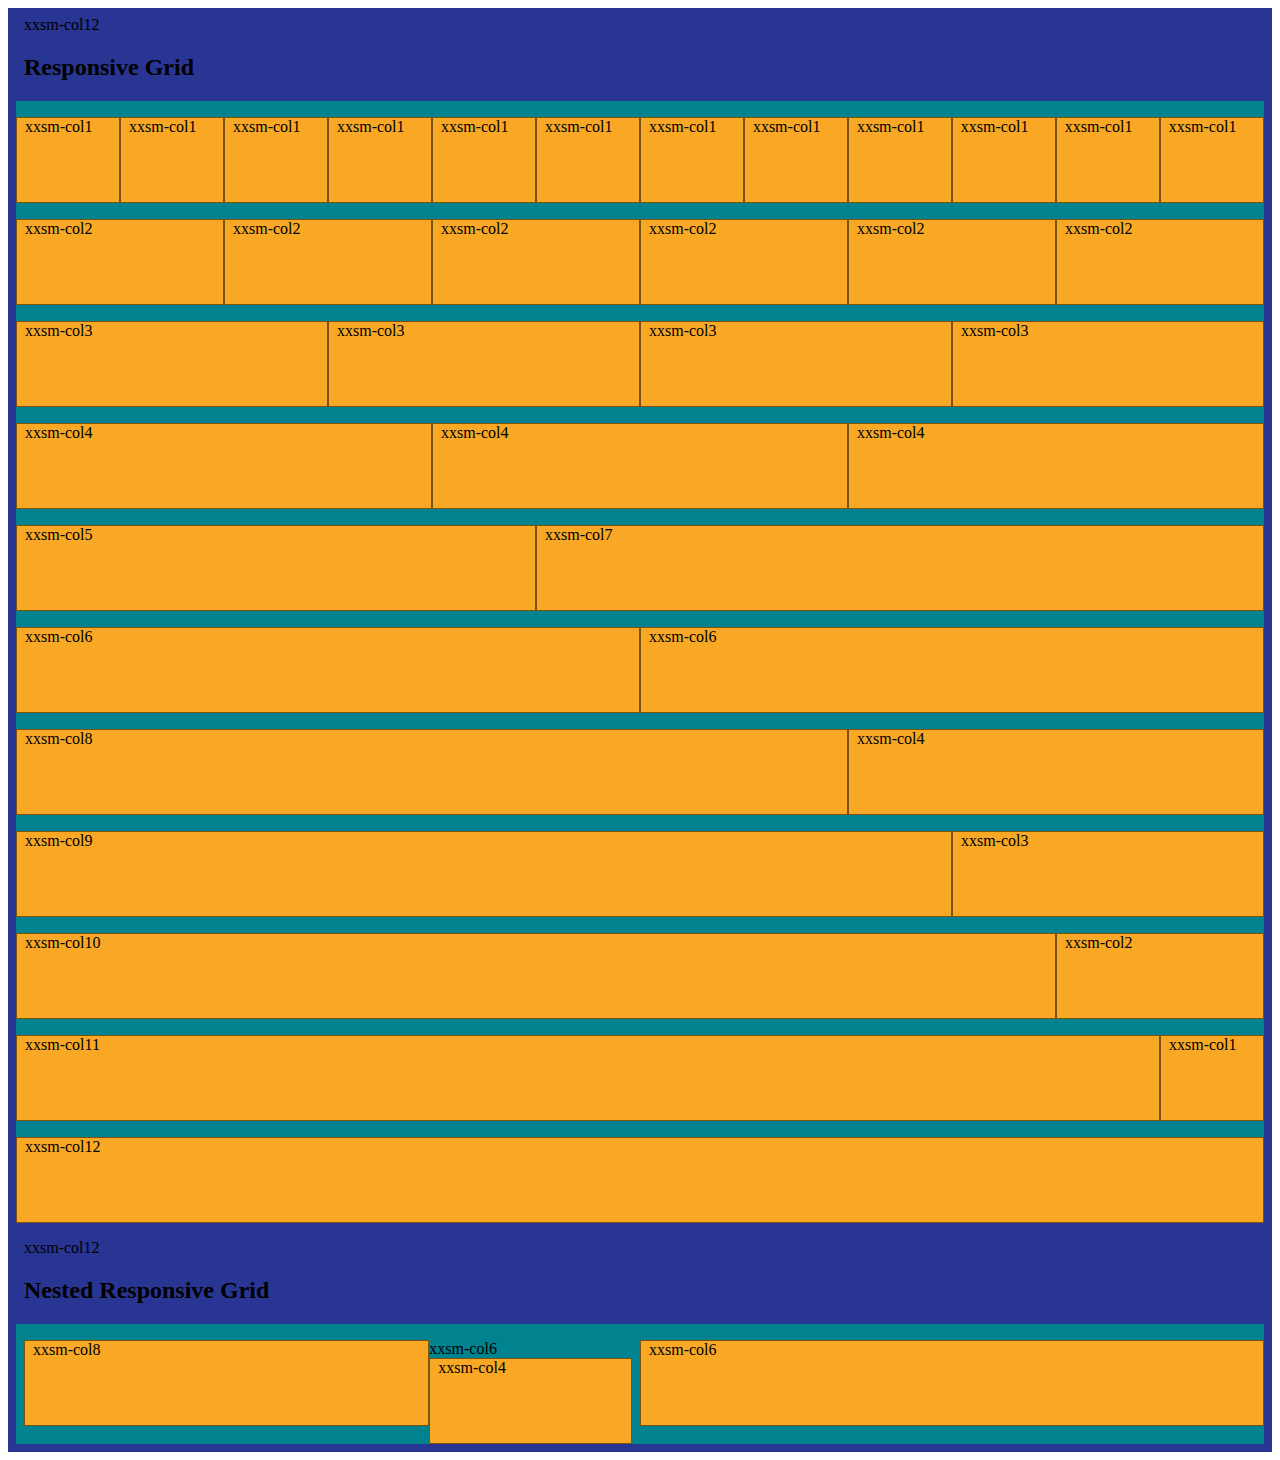
==== index.html @ 8de93b9c "Update" ====
<!DOCTYPE html>
<html>
    <head>
        <link rel="stylesheet" href="css/assemblyline.springflow.css">
    </head>
    <body>
        <div class="sf-grid__container sf-grid__container--dev">
            <div class="sf-grid__row">
                <div class="sf-grid__column-xxsm-12">
                    <h2>Responsive Grid</h2>
                </div>
            </div>
            <div class="sf-grid__row sf-grid__row--dev">
                <div class="sf-grid__column-xxsm-1 sf-grid__column--dev"></div>
                <div class="sf-grid__column-xxsm-1 sf-grid__column--dev"></div>
                <div class="sf-grid__column-xxsm-1 sf-grid__column--dev"></div>
                <div class="sf-grid__column-xxsm-1 sf-grid__column--dev"></div>
                <div class="sf-grid__column-xxsm-1 sf-grid__column--dev"></div>
                <div class="sf-grid__column-xxsm-1 sf-grid__column--dev"></div>
                <div class="sf-grid__column-xxsm-1 sf-grid__column--dev"></div>
                <div class="sf-grid__column-xxsm-1 sf-grid__column--dev"></div>
                <div class="sf-grid__column-xxsm-1 sf-grid__column--dev"></div>
                <div class="sf-grid__column-xxsm-1 sf-grid__column--dev"></div>
                <div class="sf-grid__column-xxsm-1 sf-grid__column--dev"></div>
                <div class="sf-grid__column-xxsm-1 sf-grid__column--dev"></div>
            </div>
            <div class="sf-grid__row sf-grid__row--dev">
                <div class="sf-grid__column-xxsm-2 sf-grid__column--dev"></div>
                <div class="sf-grid__column-xxsm-2 sf-grid__column--dev"></div>
                <div class="sf-grid__column-xxsm-2 sf-grid__column--dev"></div>
                <div class="sf-grid__column-xxsm-2 sf-grid__column--dev"></div>
                <div class="sf-grid__column-xxsm-2 sf-grid__column--dev"></div>
                <div class="sf-grid__column-xxsm-2 sf-grid__column--dev"></div>
            </div>
            <div class="sf-grid__row sf-grid__row--dev">
                <div class="sf-grid__column-xxsm-3 sf-grid__column--dev"></div>
                <div class="sf-grid__column-xxsm-3 sf-grid__column--dev"></div>
                <div class="sf-grid__column-xxsm-3 sf-grid__column--dev"></div>
                <div class="sf-grid__column-xxsm-3 sf-grid__column--dev"></div>
            </div>
            <div class="sf-grid__row sf-grid__row--dev">
                <div class="sf-grid__column-xxsm-4 sf-grid__column--dev"></div>
                <div class="sf-grid__column-xxsm-4 sf-grid__column--dev"></div>
                <div class="sf-grid__column-xxsm-4 sf-grid__column--dev"></div>
            </div>
            <div class="sf-grid__row sf-grid__row--dev">
                <div class="sf-grid__column-xxsm-5 sf-grid__column--dev"></div>
                <div class="sf-grid__column-xxsm-7 sf-grid__column--dev"></div>
            </div>
            <div class="sf-grid__row sf-grid__row--dev">
                <div class="sf-grid__column-xxsm-6 sf-grid__column--dev"></div>
                <div class="sf-grid__column-xxsm-6 sf-grid__column--dev"></div>
            </div>
            <div class="sf-grid__row sf-grid__row--dev">
                <div class="sf-grid__column-xxsm-8 sf-grid__column--dev"></div>
                <div class="sf-grid__column-xxsm-4 sf-grid__column--dev"></div>
            </div>
            <div class="sf-grid__row sf-grid__row--dev">
                <div class="sf-grid__column-xxsm-9 sf-grid__column--dev"></div>
                <div class="sf-grid__column-xxsm-3 sf-grid__column--dev"></div>
            </div>
            <div class="sf-grid__row sf-grid__row--dev">
                <div class="sf-grid__column-xxsm-10 sf-grid__column--dev"></div>
                <div class="sf-grid__column-xxsm-2 sf-grid__column--dev"></div>
            </div>
            <div class="sf-grid__row sf-grid__row--dev">
                <div class="sf-grid__column-xxsm-11 sf-grid__column--dev"></div>
                <div class="sf-grid__column-xxsm-1 sf-grid__column--dev"></div>
            </div>
            <div class="sf-grid__row sf-grid__row--dev">
                <div class="sf-grid__column-xxsm-12 sf-grid__column--dev"></div>
            </div>
        </div>
        <div class="sf-grid__container sf-grid__container--dev">
            <div class="sf-grid__row">
                <div class="sf-grid__column-xxsm-12">
                    <h2>Nested Responsive Grid</h2>
                </div>
            </div>
            <div class="sf-grid__row sf-grid__row--dev">
                <div class="sf-grid__column-xxsm-6">
                    <div class="sf-grid__column-xxsm-8 sf-grid__column--dev"></div>
                    <div class="sf-grid__column-xxsm-4 sf-grid__column--dev"></div>
                </div>
                <div class="sf-grid__column-xxsm-6 sf-grid__column--dev"></div>
            </div>
        </div>
    </body>
</html>
---- css/assemblyline.springflow.css ----
/**
 * Clear inner floats
 */
.asm-clearfix {
  zoom: 1; }
  .asm-clearfix:before, .asm-clearfix:after {
    content: "\0020";
    display: block;
    height: 0;
    overflow: hidden; }
  .asm-clearfix:after {
    clear: both; }

/**
 * Hide text while making it readable for screen readers
 * 1. Needed in WebKit-based browsers because of an implementation bug;
 *    See: https://code.google.com/p/chromium/issues/detail?id=457146
 */
.asm-hide-text {
  overflow: hidden;
  padding: 0;
  /* 1 */
  text-indent: 101%;
  white-space: nowrap; }

/**
 * Hide element while making it readable for screen readers
 * Shamelessly borrowed from HTML5Boilerplate:
 * https://github.com/h5bp/html5-boilerplate/blob/master/src/css/main.css#L119-L133
 */
.asm-visually-hidden {
  border: 0;
  clip: rect(0 0 0 0);
  height: 1px;
  margin: -1px;
  overflow: hidden;
  padding: 0;
  position: absolute;
  width: 1px; }

/**
 * Set up a decent box model on the root element
 */
html {
  box-sizing: border-box; }

/**
 * Make all elements from the DOM inherit from the parent box-sizing
 * Since `*` has a specificity of 0, it does not override the `html` value
 * making all elements inheriting from the root box-sizing value
 * See: https://css-tricks.com/inheriting-box-sizing-probably-slightly-better-best-practice/
 */
*, *::before, *::after {
  box-sizing: inherit; }

/**
 * Basic styles for links
 */
/*a {
  color: $brand-color;
  text-decoration: none;

  @include on-event {
    color: $text-color;
    text-decoration: underline;
  }
}
*/
.sf-grid__container {
  max-width: 90rem;
  margin: 0 auto;
  padding-left: 1rem;
  padding-right: 1rem;
  zoom: 1; }
  .sf-grid__container:before, .sf-grid__container:after {
    content: "\0020";
    display: block;
    height: 0;
    overflow: hidden; }
  .sf-grid__container:after {
    clear: both; }
  .sf-grid__container--dev {
    padding-top: 0.5rem;
    padding-bottom: 0.5rem;
    background: #283593; }

.sf-grid__row {
  margin-left: -0.5rem;
  margin-right: -0.5rem;
  zoom: 1; }
  .sf-grid__row:before, .sf-grid__row:after {
    content: "\0020";
    display: block;
    height: 0;
    overflow: hidden; }
  .sf-grid__row:after {
    clear: both; }
  .sf-grid__row--dev {
    padding-top: 1rem;
    background: #00838f; }
  .sf-grid__row .sf-grid__row--dev {
    padding-top: 0; }

.sf-grid__column--dev {
  background: #f9a825;
  height: 86px;
  border: 1px solid rgba(0, 0, 0, 0.5); }
  .sf-grid__column--dev .sf-grid__column--dev {
    background: #f9a825;
    height: 66px; }

.sf-grid__column-1, .sf-grid__column-2, .sf-grid__column-3, .sf-grid__column-4, .sf-grid__column-5, .sf-grid__column-6, .sf-grid__column-7, .sf-grid__column-8, .sf-grid__column-9, .sf-grid__column-10, .sf-grid__column-11, .sf-grid__column-12, .sf-grid__column-xxsm-1, .sf-grid__column-xxsm-2, .sf-grid__column-xxsm-3, .sf-grid__column-xxsm-4, .sf-grid__column-xxsm-5, .sf-grid__column-xxsm-6, .sf-grid__column-xxsm-7, .sf-grid__column-xxsm-8, .sf-grid__column-xxsm-9, .sf-grid__column-xxsm-10, .sf-grid__column-xxsm-11, .sf-grid__column-xxsm-12, .sf-grid__column-xsm-1, .sf-grid__column-xsm-2, .sf-grid__column-xsm-3, .sf-grid__column-xsm-4, .sf-grid__column-xsm-5, .sf-grid__column-xsm-6, .sf-grid__column-xsm-7, .sf-grid__column-xsm-8, .sf-grid__column-xsm-9, .sf-grid__column-xsm-10, .sf-grid__column-xsm-11, .sf-grid__column-xsm-12, .sf-grid__column-sm-1, .sf-grid__column-sm-2, .sf-grid__column-sm-3, .sf-grid__column-sm-4, .sf-grid__column-sm-5, .sf-grid__column-sm-6, .sf-grid__column-sm-7, .sf-grid__column-sm-8, .sf-grid__column-sm-9, .sf-grid__column-sm-10, .sf-grid__column-sm-11, .sf-grid__column-sm-12, .sf-grid__column-md-1, .sf-grid__column-md-2, .sf-grid__column-md-3, .sf-grid__column-md-4, .sf-grid__column-md-5, .sf-grid__column-md-6, .sf-grid__column-md-7, .sf-grid__column-md-8, .sf-grid__column-md-9, .sf-grid__column-md-10, .sf-grid__column-md-11, .sf-grid__column-md-12, .sf-grid__column-lg-1, .sf-grid__column-lg-2, .sf-grid__column-lg-3, .sf-grid__column-lg-4, .sf-grid__column-lg-5, .sf-grid__column-lg-6, .sf-grid__column-lg-7, .sf-grid__column-lg-8, .sf-grid__column-lg-9, .sf-grid__column-lg-10, .sf-grid__column-lg-11, .sf-grid__column-lg-12, .sf-grid__column-xlg-1, .sf-grid__column-xlg-2, .sf-grid__column-xlg-3, .sf-grid__column-xlg-4, .sf-grid__column-xlg-5, .sf-grid__column-xlg-6, .sf-grid__column-xlg-7, .sf-grid__column-xlg-8, .sf-grid__column-xlg-9, .sf-grid__column-xlg-10, .sf-grid__column-xlg-11, .sf-grid__column-xlg-12, .sf-grid__column-xxlg-1, .sf-grid__column-xxlg-2, .sf-grid__column-xxlg-3, .sf-grid__column-xxlg-4, .sf-grid__column-xxlg-5, .sf-grid__column-xxlg-6, .sf-grid__column-xxlg-7, .sf-grid__column-xxlg-8, .sf-grid__column-xxlg-9, .sf-grid__column-xxlg-10, .sf-grid__column-xxlg-11, .sf-grid__column-xxlg-12 {
  position: relative;
  float: left;
  padding-left: 0.5rem;
  padding-right: 0.5rem;
  width: 100%;
  min-height: 1px;
  overflow: hidden; }

.sf-grid__column-1 {
  width: 8.33333%; }
  .sf-grid__column-1:before {
    content: "0-col1" !important; }

.sf-grid__column-2 {
  width: 16.66667%; }
  .sf-grid__column-2:before {
    content: "0-col2" !important; }

.sf-grid__column-3 {
  width: 25%; }
  .sf-grid__column-3:before {
    content: "0-col3" !important; }

.sf-grid__column-4 {
  width: 33.33333%; }
  .sf-grid__column-4:before {
    content: "0-col4" !important; }

.sf-grid__column-5 {
  width: 41.66667%; }
  .sf-grid__column-5:before {
    content: "0-col5" !important; }

.sf-grid__column-6 {
  width: 50%; }
  .sf-grid__column-6:before {
    content: "0-col6" !important; }

.sf-grid__column-7 {
  width: 58.33333%; }
  .sf-grid__column-7:before {
    content: "0-col7" !important; }

.sf-grid__column-8 {
  width: 66.66667%; }
  .sf-grid__column-8:before {
    content: "0-col8" !important; }

.sf-grid__column-9 {
  width: 75%; }
  .sf-grid__column-9:before {
    content: "0-col9" !important; }

.sf-grid__column-10 {
  width: 83.33333%; }
  .sf-grid__column-10:before {
    content: "0-col10" !important; }

.sf-grid__column-11 {
  width: 91.66667%; }
  .sf-grid__column-11:before {
    content: "0-col11" !important; }

.sf-grid__column-12 {
  width: 100%; }
  .sf-grid__column-12:before {
    content: "0-col12" !important; }

.sf-grid__offset-1 {
  margin-left: 8.33333%; }

.sf-grid__offset-2 {
  margin-left: 16.66667%; }

.sf-grid__offset-3 {
  margin-left: 25%; }

.sf-grid__offset-4 {
  margin-left: 33.33333%; }

.sf-grid__offset-5 {
  margin-left: 41.66667%; }

.sf-grid__offset-6 {
  margin-left: 50%; }

.sf-grid__offset-7 {
  margin-left: 58.33333%; }

.sf-grid__offset-8 {
  margin-left: 66.66667%; }

.sf-grid__offset-9 {
  margin-left: 75%; }

.sf-grid__offset-10 {
  margin-left: 83.33333%; }

.sf-grid__offset-11 {
  margin-left: 91.66667%; }

.sf-grid__push-1 {
  left: 8.33333%; }

.sf-grid__push-2 {
  left: 16.66667%; }

.sf-grid__push-3 {
  left: 25%; }

.sf-grid__push-4 {
  left: 33.33333%; }

.sf-grid__push-5 {
  left: 41.66667%; }

.sf-grid__push-6 {
  left: 50%; }

.sf-grid__push-7 {
  left: 58.33333%; }

.sf-grid__push-8 {
  left: 66.66667%; }

.sf-grid__push-9 {
  left: 75%; }

.sf-grid__push-10 {
  left: 83.33333%; }

.sf-grid__push-11 {
  left: 91.66667%; }

.sf-grid__pull-1 {
  right: 8.33333%; }

.sf-grid__pull-2 {
  right: 16.66667%; }

.sf-grid__pull-3 {
  right: 25%; }

.sf-grid__pull-4 {
  right: 33.33333%; }

.sf-grid__pull-5 {
  right: 41.66667%; }

.sf-grid__pull-6 {
  right: 50%; }

.sf-grid__pull-7 {
  right: 58.33333%; }

.sf-grid__pull-8 {
  right: 66.66667%; }

.sf-grid__pull-9 {
  right: 75%; }

.sf-grid__pull-10 {
  right: 83.33333%; }

.sf-grid__pull-11 {
  right: 91.66667%; }

.sf-grid__hidden {
  display: none; }

.sf-grid__visible {
  display: block; }

@media (min-width: 0) {
  .sf-grid__column-xxsm-1 {
    width: 8.33333%; }
    .sf-grid__column-xxsm-1:before {
      content: "xxsm-col1" !important; }

  .sf-grid__column-xxsm-2 {
    width: 16.66667%; }
    .sf-grid__column-xxsm-2:before {
      content: "xxsm-col2" !important; }

  .sf-grid__column-xxsm-3 {
    width: 25%; }
    .sf-grid__column-xxsm-3:before {
      content: "xxsm-col3" !important; }

  .sf-grid__column-xxsm-4 {
    width: 33.33333%; }
    .sf-grid__column-xxsm-4:before {
      content: "xxsm-col4" !important; }

  .sf-grid__column-xxsm-5 {
    width: 41.66667%; }
    .sf-grid__column-xxsm-5:before {
      content: "xxsm-col5" !important; }

  .sf-grid__column-xxsm-6 {
    width: 50%; }
    .sf-grid__column-xxsm-6:before {
      content: "xxsm-col6" !important; }

  .sf-grid__column-xxsm-7 {
    width: 58.33333%; }
    .sf-grid__column-xxsm-7:before {
      content: "xxsm-col7" !important; }

  .sf-grid__column-xxsm-8 {
    width: 66.66667%; }
    .sf-grid__column-xxsm-8:before {
      content: "xxsm-col8" !important; }

  .sf-grid__column-xxsm-9 {
    width: 75%; }
    .sf-grid__column-xxsm-9:before {
      content: "xxsm-col9" !important; }

  .sf-grid__column-xxsm-10 {
    width: 83.33333%; }
    .sf-grid__column-xxsm-10:before {
      content: "xxsm-col10" !important; }

  .sf-grid__column-xxsm-11 {
    width: 91.66667%; }
    .sf-grid__column-xxsm-11:before {
      content: "xxsm-col11" !important; }

  .sf-grid__column-xxsm-12 {
    width: 100%; }
    .sf-grid__column-xxsm-12:before {
      content: "xxsm-col12" !important; }

  .sf-grid__offset-xxsm-1 {
    margin-left: 8.33333%; }

  .sf-grid__offset-xxsm-2 {
    margin-left: 16.66667%; }

  .sf-grid__offset-xxsm-3 {
    margin-left: 25%; }

  .sf-grid__offset-xxsm-4 {
    margin-left: 33.33333%; }

  .sf-grid__offset-xxsm-5 {
    margin-left: 41.66667%; }

  .sf-grid__offset-xxsm-6 {
    margin-left: 50%; }

  .sf-grid__offset-xxsm-7 {
    margin-left: 58.33333%; }

  .sf-grid__offset-xxsm-8 {
    margin-left: 66.66667%; }

  .sf-grid__offset-xxsm-9 {
    margin-left: 75%; }

  .sf-grid__offset-xxsm-10 {
    margin-left: 83.33333%; }

  .sf-grid__offset-xxsm-11 {
    margin-left: 91.66667%; }

  .sf-grid__push-xxsm-1 {
    left: 8.33333%; }

  .sf-grid__push-xxsm-2 {
    left: 16.66667%; }

  .sf-grid__push-xxsm-3 {
    left: 25%; }

  .sf-grid__push-xxsm-4 {
    left: 33.33333%; }

  .sf-grid__push-xxsm-5 {
    left: 41.66667%; }

  .sf-grid__push-xxsm-6 {
    left: 50%; }

  .sf-grid__push-xxsm-7 {
    left: 58.33333%; }

  .sf-grid__push-xxsm-8 {
    left: 66.66667%; }

  .sf-grid__push-xxsm-9 {
    left: 75%; }

  .sf-grid__push-xxsm-10 {
    left: 83.33333%; }

  .sf-grid__push-xxsm-11 {
    left: 91.66667%; }

  .sf-grid__pull-xxsm-1 {
    right: 8.33333%; }

  .sf-grid__pull-xxsm-2 {
    right: 16.66667%; }

  .sf-grid__pull-xxsm-3 {
    right: 25%; }

  .sf-grid__pull-xxsm-4 {
    right: 33.33333%; }

  .sf-grid__pull-xxsm-5 {
    right: 41.66667%; }

  .sf-grid__pull-xxsm-6 {
    right: 50%; }

  .sf-grid__pull-xxsm-7 {
    right: 58.33333%; }

  .sf-grid__pull-xxsm-8 {
    right: 66.66667%; }

  .sf-grid__pull-xxsm-9 {
    right: 75%; }

  .sf-grid__pull-xxsm-10 {
    right: 83.33333%; }

  .sf-grid__pull-xxsm-11 {
    right: 91.66667%; }

  .sf-grid__hidden-xxsm {
    display: none; }

  .sf-grid__visible-xxsm {
    display: block; } }
@media (min-width: 20rem) {
  .sf-grid__column-xsm-1 {
    width: 8.33333%; }
    .sf-grid__column-xsm-1:before {
      content: "xsm-col1" !important; }

  .sf-grid__column-xsm-2 {
    width: 16.66667%; }
    .sf-grid__column-xsm-2:before {
      content: "xsm-col2" !important; }

  .sf-grid__column-xsm-3 {
    width: 25%; }
    .sf-grid__column-xsm-3:before {
      content: "xsm-col3" !important; }

  .sf-grid__column-xsm-4 {
    width: 33.33333%; }
    .sf-grid__column-xsm-4:before {
      content: "xsm-col4" !important; }

  .sf-grid__column-xsm-5 {
    width: 41.66667%; }
    .sf-grid__column-xsm-5:before {
      content: "xsm-col5" !important; }

  .sf-grid__column-xsm-6 {
    width: 50%; }
    .sf-grid__column-xsm-6:before {
      content: "xsm-col6" !important; }

  .sf-grid__column-xsm-7 {
    width: 58.33333%; }
    .sf-grid__column-xsm-7:before {
      content: "xsm-col7" !important; }

  .sf-grid__column-xsm-8 {
    width: 66.66667%; }
    .sf-grid__column-xsm-8:before {
      content: "xsm-col8" !important; }

  .sf-grid__column-xsm-9 {
    width: 75%; }
    .sf-grid__column-xsm-9:before {
      content: "xsm-col9" !important; }

  .sf-grid__column-xsm-10 {
    width: 83.33333%; }
    .sf-grid__column-xsm-10:before {
      content: "xsm-col10" !important; }

  .sf-grid__column-xsm-11 {
    width: 91.66667%; }
    .sf-grid__column-xsm-11:before {
      content: "xsm-col11" !important; }

  .sf-grid__column-xsm-12 {
    width: 100%; }
    .sf-grid__column-xsm-12:before {
      content: "xsm-col12" !important; }

  .sf-grid__offset-xsm-1 {
    margin-left: 8.33333%; }

  .sf-grid__offset-xsm-2 {
    margin-left: 16.66667%; }

  .sf-grid__offset-xsm-3 {
    margin-left: 25%; }

  .sf-grid__offset-xsm-4 {
    margin-left: 33.33333%; }

  .sf-grid__offset-xsm-5 {
    margin-left: 41.66667%; }

  .sf-grid__offset-xsm-6 {
    margin-left: 50%; }

  .sf-grid__offset-xsm-7 {
    margin-left: 58.33333%; }

  .sf-grid__offset-xsm-8 {
    margin-left: 66.66667%; }

  .sf-grid__offset-xsm-9 {
    margin-left: 75%; }

  .sf-grid__offset-xsm-10 {
    margin-left: 83.33333%; }

  .sf-grid__offset-xsm-11 {
    margin-left: 91.66667%; }

  .sf-grid__push-xsm-1 {
    left: 8.33333%; }

  .sf-grid__push-xsm-2 {
    left: 16.66667%; }

  .sf-grid__push-xsm-3 {
    left: 25%; }

  .sf-grid__push-xsm-4 {
    left: 33.33333%; }

  .sf-grid__push-xsm-5 {
    left: 41.66667%; }

  .sf-grid__push-xsm-6 {
    left: 50%; }

  .sf-grid__push-xsm-7 {
    left: 58.33333%; }

  .sf-grid__push-xsm-8 {
    left: 66.66667%; }

  .sf-grid__push-xsm-9 {
    left: 75%; }

  .sf-grid__push-xsm-10 {
    left: 83.33333%; }

  .sf-grid__push-xsm-11 {
    left: 91.66667%; }

  .sf-grid__pull-xsm-1 {
    right: 8.33333%; }

  .sf-grid__pull-xsm-2 {
    right: 16.66667%; }

  .sf-grid__pull-xsm-3 {
    right: 25%; }

  .sf-grid__pull-xsm-4 {
    right: 33.33333%; }

  .sf-grid__pull-xsm-5 {
    right: 41.66667%; }

  .sf-grid__pull-xsm-6 {
    right: 50%; }

  .sf-grid__pull-xsm-7 {
    right: 58.33333%; }

  .sf-grid__pull-xsm-8 {
    right: 66.66667%; }

  .sf-grid__pull-xsm-9 {
    right: 75%; }

  .sf-grid__pull-xsm-10 {
    right: 83.33333%; }

  .sf-grid__pull-xsm-11 {
    right: 91.66667%; }

  .sf-grid__hidden-xsm {
    display: none; }

  .sf-grid__visible-xsm {
    display: block; } }
@media (min-width: 30rem) {
  .sf-grid__column-sm-1 {
    width: 8.33333%; }
    .sf-grid__column-sm-1:before {
      content: "sm-col1" !important; }

  .sf-grid__column-sm-2 {
    width: 16.66667%; }
    .sf-grid__column-sm-2:before {
      content: "sm-col2" !important; }

  .sf-grid__column-sm-3 {
    width: 25%; }
    .sf-grid__column-sm-3:before {
      content: "sm-col3" !important; }

  .sf-grid__column-sm-4 {
    width: 33.33333%; }
    .sf-grid__column-sm-4:before {
      content: "sm-col4" !important; }

  .sf-grid__column-sm-5 {
    width: 41.66667%; }
    .sf-grid__column-sm-5:before {
      content: "sm-col5" !important; }

  .sf-grid__column-sm-6 {
    width: 50%; }
    .sf-grid__column-sm-6:before {
      content: "sm-col6" !important; }

  .sf-grid__column-sm-7 {
    width: 58.33333%; }
    .sf-grid__column-sm-7:before {
      content: "sm-col7" !important; }

  .sf-grid__column-sm-8 {
    width: 66.66667%; }
    .sf-grid__column-sm-8:before {
      content: "sm-col8" !important; }

  .sf-grid__column-sm-9 {
    width: 75%; }
    .sf-grid__column-sm-9:before {
      content: "sm-col9" !important; }

  .sf-grid__column-sm-10 {
    width: 83.33333%; }
    .sf-grid__column-sm-10:before {
      content: "sm-col10" !important; }

  .sf-grid__column-sm-11 {
    width: 91.66667%; }
    .sf-grid__column-sm-11:before {
      content: "sm-col11" !important; }

  .sf-grid__column-sm-12 {
    width: 100%; }
    .sf-grid__column-sm-12:before {
      content: "sm-col12" !important; }

  .sf-grid__offset-sm-1 {
    margin-left: 8.33333%; }

  .sf-grid__offset-sm-2 {
    margin-left: 16.66667%; }

  .sf-grid__offset-sm-3 {
    margin-left: 25%; }

  .sf-grid__offset-sm-4 {
    margin-left: 33.33333%; }

  .sf-grid__offset-sm-5 {
    margin-left: 41.66667%; }

  .sf-grid__offset-sm-6 {
    margin-left: 50%; }

  .sf-grid__offset-sm-7 {
    margin-left: 58.33333%; }

  .sf-grid__offset-sm-8 {
    margin-left: 66.66667%; }

  .sf-grid__offset-sm-9 {
    margin-left: 75%; }

  .sf-grid__offset-sm-10 {
    margin-left: 83.33333%; }

  .sf-grid__offset-sm-11 {
    margin-left: 91.66667%; }

  .sf-grid__push-sm-1 {
    left: 8.33333%; }

  .sf-grid__push-sm-2 {
    left: 16.66667%; }

  .sf-grid__push-sm-3 {
    left: 25%; }

  .sf-grid__push-sm-4 {
    left: 33.33333%; }

  .sf-grid__push-sm-5 {
    left: 41.66667%; }

  .sf-grid__push-sm-6 {
    left: 50%; }

  .sf-grid__push-sm-7 {
    left: 58.33333%; }

  .sf-grid__push-sm-8 {
    left: 66.66667%; }

  .sf-grid__push-sm-9 {
    left: 75%; }

  .sf-grid__push-sm-10 {
    left: 83.33333%; }

  .sf-grid__push-sm-11 {
    left: 91.66667%; }

  .sf-grid__pull-sm-1 {
    right: 8.33333%; }

  .sf-grid__pull-sm-2 {
    right: 16.66667%; }

  .sf-grid__pull-sm-3 {
    right: 25%; }

  .sf-grid__pull-sm-4 {
    right: 33.33333%; }

  .sf-grid__pull-sm-5 {
    right: 41.66667%; }

  .sf-grid__pull-sm-6 {
    right: 50%; }

  .sf-grid__pull-sm-7 {
    right: 58.33333%; }

  .sf-grid__pull-sm-8 {
    right: 66.66667%; }

  .sf-grid__pull-sm-9 {
    right: 75%; }

  .sf-grid__pull-sm-10 {
    right: 83.33333%; }

  .sf-grid__pull-sm-11 {
    right: 91.66667%; }

  .sf-grid__hidden-sm {
    display: none; }

  .sf-grid__visible-sm {
    display: block; } }
@media (min-width: 42.5rem) {
  .sf-grid__column-md-1 {
    width: 8.33333%; }
    .sf-grid__column-md-1:before {
      content: "md-col1" !important; }

  .sf-grid__column-md-2 {
    width: 16.66667%; }
    .sf-grid__column-md-2:before {
      content: "md-col2" !important; }

  .sf-grid__column-md-3 {
    width: 25%; }
    .sf-grid__column-md-3:before {
      content: "md-col3" !important; }

  .sf-grid__column-md-4 {
    width: 33.33333%; }
    .sf-grid__column-md-4:before {
      content: "md-col4" !important; }

  .sf-grid__column-md-5 {
    width: 41.66667%; }
    .sf-grid__column-md-5:before {
      content: "md-col5" !important; }

  .sf-grid__column-md-6 {
    width: 50%; }
    .sf-grid__column-md-6:before {
      content: "md-col6" !important; }

  .sf-grid__column-md-7 {
    width: 58.33333%; }
    .sf-grid__column-md-7:before {
      content: "md-col7" !important; }

  .sf-grid__column-md-8 {
    width: 66.66667%; }
    .sf-grid__column-md-8:before {
      content: "md-col8" !important; }

  .sf-grid__column-md-9 {
    width: 75%; }
    .sf-grid__column-md-9:before {
      content: "md-col9" !important; }

  .sf-grid__column-md-10 {
    width: 83.33333%; }
    .sf-grid__column-md-10:before {
      content: "md-col10" !important; }

  .sf-grid__column-md-11 {
    width: 91.66667%; }
    .sf-grid__column-md-11:before {
      content: "md-col11" !important; }

  .sf-grid__column-md-12 {
    width: 100%; }
    .sf-grid__column-md-12:before {
      content: "md-col12" !important; }

  .sf-grid__offset-md-1 {
    margin-left: 8.33333%; }

  .sf-grid__offset-md-2 {
    margin-left: 16.66667%; }

  .sf-grid__offset-md-3 {
    margin-left: 25%; }

  .sf-grid__offset-md-4 {
    margin-left: 33.33333%; }

  .sf-grid__offset-md-5 {
    margin-left: 41.66667%; }

  .sf-grid__offset-md-6 {
    margin-left: 50%; }

  .sf-grid__offset-md-7 {
    margin-left: 58.33333%; }

  .sf-grid__offset-md-8 {
    margin-left: 66.66667%; }

  .sf-grid__offset-md-9 {
    margin-left: 75%; }

  .sf-grid__offset-md-10 {
    margin-left: 83.33333%; }

  .sf-grid__offset-md-11 {
    margin-left: 91.66667%; }

  .sf-grid__push-md-1 {
    left: 8.33333%; }

  .sf-grid__push-md-2 {
    left: 16.66667%; }

  .sf-grid__push-md-3 {
    left: 25%; }

  .sf-grid__push-md-4 {
    left: 33.33333%; }

  .sf-grid__push-md-5 {
    left: 41.66667%; }

  .sf-grid__push-md-6 {
    left: 50%; }

  .sf-grid__push-md-7 {
    left: 58.33333%; }

  .sf-grid__push-md-8 {
    left: 66.66667%; }

  .sf-grid__push-md-9 {
    left: 75%; }

  .sf-grid__push-md-10 {
    left: 83.33333%; }

  .sf-grid__push-md-11 {
    left: 91.66667%; }

  .sf-grid__pull-md-1 {
    right: 8.33333%; }

  .sf-grid__pull-md-2 {
    right: 16.66667%; }

  .sf-grid__pull-md-3 {
    right: 25%; }

  .sf-grid__pull-md-4 {
    right: 33.33333%; }

  .sf-grid__pull-md-5 {
    right: 41.66667%; }

  .sf-grid__pull-md-6 {
    right: 50%; }

  .sf-grid__pull-md-7 {
    right: 58.33333%; }

  .sf-grid__pull-md-8 {
    right: 66.66667%; }

  .sf-grid__pull-md-9 {
    right: 75%; }

  .sf-grid__pull-md-10 {
    right: 83.33333%; }

  .sf-grid__pull-md-11 {
    right: 91.66667%; }

  .sf-grid__hidden-md {
    display: none; }

  .sf-grid__visible-md {
    display: block; } }
@media (min-width: 60rem) {
  .sf-grid__column-lg-1 {
    width: 8.33333%; }
    .sf-grid__column-lg-1:before {
      content: "lg-col1" !important; }

  .sf-grid__column-lg-2 {
    width: 16.66667%; }
    .sf-grid__column-lg-2:before {
      content: "lg-col2" !important; }

  .sf-grid__column-lg-3 {
    width: 25%; }
    .sf-grid__column-lg-3:before {
      content: "lg-col3" !important; }

  .sf-grid__column-lg-4 {
    width: 33.33333%; }
    .sf-grid__column-lg-4:before {
      content: "lg-col4" !important; }

  .sf-grid__column-lg-5 {
    width: 41.66667%; }
    .sf-grid__column-lg-5:before {
      content: "lg-col5" !important; }

  .sf-grid__column-lg-6 {
    width: 50%; }
    .sf-grid__column-lg-6:before {
      content: "lg-col6" !important; }

  .sf-grid__column-lg-7 {
    width: 58.33333%; }
    .sf-grid__column-lg-7:before {
      content: "lg-col7" !important; }

  .sf-grid__column-lg-8 {
    width: 66.66667%; }
    .sf-grid__column-lg-8:before {
      content: "lg-col8" !important; }

  .sf-grid__column-lg-9 {
    width: 75%; }
    .sf-grid__column-lg-9:before {
      content: "lg-col9" !important; }

  .sf-grid__column-lg-10 {
    width: 83.33333%; }
    .sf-grid__column-lg-10:before {
      content: "lg-col10" !important; }

  .sf-grid__column-lg-11 {
    width: 91.66667%; }
    .sf-grid__column-lg-11:before {
      content: "lg-col11" !important; }

  .sf-grid__column-lg-12 {
    width: 100%; }
    .sf-grid__column-lg-12:before {
      content: "lg-col12" !important; }

  .sf-grid__offset-lg-1 {
    margin-left: 8.33333%; }

  .sf-grid__offset-lg-2 {
    margin-left: 16.66667%; }

  .sf-grid__offset-lg-3 {
    margin-left: 25%; }

  .sf-grid__offset-lg-4 {
    margin-left: 33.33333%; }

  .sf-grid__offset-lg-5 {
    margin-left: 41.66667%; }

  .sf-grid__offset-lg-6 {
    margin-left: 50%; }

  .sf-grid__offset-lg-7 {
    margin-left: 58.33333%; }

  .sf-grid__offset-lg-8 {
    margin-left: 66.66667%; }

  .sf-grid__offset-lg-9 {
    margin-left: 75%; }

  .sf-grid__offset-lg-10 {
    margin-left: 83.33333%; }

  .sf-grid__offset-lg-11 {
    margin-left: 91.66667%; }

  .sf-grid__push-lg-1 {
    left: 8.33333%; }

  .sf-grid__push-lg-2 {
    left: 16.66667%; }

  .sf-grid__push-lg-3 {
    left: 25%; }

  .sf-grid__push-lg-4 {
    left: 33.33333%; }

  .sf-grid__push-lg-5 {
    left: 41.66667%; }

  .sf-grid__push-lg-6 {
    left: 50%; }

  .sf-grid__push-lg-7 {
    left: 58.33333%; }

  .sf-grid__push-lg-8 {
    left: 66.66667%; }

  .sf-grid__push-lg-9 {
    left: 75%; }

  .sf-grid__push-lg-10 {
    left: 83.33333%; }

  .sf-grid__push-lg-11 {
    left: 91.66667%; }

  .sf-grid__pull-lg-1 {
    right: 8.33333%; }

  .sf-grid__pull-lg-2 {
    right: 16.66667%; }

  .sf-grid__pull-lg-3 {
    right: 25%; }

  .sf-grid__pull-lg-4 {
    right: 33.33333%; }

  .sf-grid__pull-lg-5 {
    right: 41.66667%; }

  .sf-grid__pull-lg-6 {
    right: 50%; }

  .sf-grid__pull-lg-7 {
    right: 58.33333%; }

  .sf-grid__pull-lg-8 {
    right: 66.66667%; }

  .sf-grid__pull-lg-9 {
    right: 75%; }

  .sf-grid__pull-lg-10 {
    right: 83.33333%; }

  .sf-grid__pull-lg-11 {
    right: 91.66667%; }

  .sf-grid__hidden-lg {
    display: none; }

  .sf-grid__visible-lg {
    display: block; } }
@media (min-width: 71.25rem) {
  .sf-grid__column-xlg-1 {
    width: 8.33333%; }
    .sf-grid__column-xlg-1:before {
      content: "xlg-col1" !important; }

  .sf-grid__column-xlg-2 {
    width: 16.66667%; }
    .sf-grid__column-xlg-2:before {
      content: "xlg-col2" !important; }

  .sf-grid__column-xlg-3 {
    width: 25%; }
    .sf-grid__column-xlg-3:before {
      content: "xlg-col3" !important; }

  .sf-grid__column-xlg-4 {
    width: 33.33333%; }
    .sf-grid__column-xlg-4:before {
      content: "xlg-col4" !important; }

  .sf-grid__column-xlg-5 {
    width: 41.66667%; }
    .sf-grid__column-xlg-5:before {
      content: "xlg-col5" !important; }

  .sf-grid__column-xlg-6 {
    width: 50%; }
    .sf-grid__column-xlg-6:before {
      content: "xlg-col6" !important; }

  .sf-grid__column-xlg-7 {
    width: 58.33333%; }
    .sf-grid__column-xlg-7:before {
      content: "xlg-col7" !important; }

  .sf-grid__column-xlg-8 {
    width: 66.66667%; }
    .sf-grid__column-xlg-8:before {
      content: "xlg-col8" !important; }

  .sf-grid__column-xlg-9 {
    width: 75%; }
    .sf-grid__column-xlg-9:before {
      content: "xlg-col9" !important; }

  .sf-grid__column-xlg-10 {
    width: 83.33333%; }
    .sf-grid__column-xlg-10:before {
      content: "xlg-col10" !important; }

  .sf-grid__column-xlg-11 {
    width: 91.66667%; }
    .sf-grid__column-xlg-11:before {
      content: "xlg-col11" !important; }

  .sf-grid__column-xlg-12 {
    width: 100%; }
    .sf-grid__column-xlg-12:before {
      content: "xlg-col12" !important; }

  .sf-grid__offset-xlg-1 {
    margin-left: 8.33333%; }

  .sf-grid__offset-xlg-2 {
    margin-left: 16.66667%; }

  .sf-grid__offset-xlg-3 {
    margin-left: 25%; }

  .sf-grid__offset-xlg-4 {
    margin-left: 33.33333%; }

  .sf-grid__offset-xlg-5 {
    margin-left: 41.66667%; }

  .sf-grid__offset-xlg-6 {
    margin-left: 50%; }

  .sf-grid__offset-xlg-7 {
    margin-left: 58.33333%; }

  .sf-grid__offset-xlg-8 {
    margin-left: 66.66667%; }

  .sf-grid__offset-xlg-9 {
    margin-left: 75%; }

  .sf-grid__offset-xlg-10 {
    margin-left: 83.33333%; }

  .sf-grid__offset-xlg-11 {
    margin-left: 91.66667%; }

  .sf-grid__push-xlg-1 {
    left: 8.33333%; }

  .sf-grid__push-xlg-2 {
    left: 16.66667%; }

  .sf-grid__push-xlg-3 {
    left: 25%; }

  .sf-grid__push-xlg-4 {
    left: 33.33333%; }

  .sf-grid__push-xlg-5 {
    left: 41.66667%; }

  .sf-grid__push-xlg-6 {
    left: 50%; }

  .sf-grid__push-xlg-7 {
    left: 58.33333%; }

  .sf-grid__push-xlg-8 {
    left: 66.66667%; }

  .sf-grid__push-xlg-9 {
    left: 75%; }

  .sf-grid__push-xlg-10 {
    left: 83.33333%; }

  .sf-grid__push-xlg-11 {
    left: 91.66667%; }

  .sf-grid__pull-xlg-1 {
    right: 8.33333%; }

  .sf-grid__pull-xlg-2 {
    right: 16.66667%; }

  .sf-grid__pull-xlg-3 {
    right: 25%; }

  .sf-grid__pull-xlg-4 {
    right: 33.33333%; }

  .sf-grid__pull-xlg-5 {
    right: 41.66667%; }

  .sf-grid__pull-xlg-6 {
    right: 50%; }

  .sf-grid__pull-xlg-7 {
    right: 58.33333%; }

  .sf-grid__pull-xlg-8 {
    right: 66.66667%; }

  .sf-grid__pull-xlg-9 {
    right: 75%; }

  .sf-grid__pull-xlg-10 {
    right: 83.33333%; }

  .sf-grid__pull-xlg-11 {
    right: 91.66667%; }

  .sf-grid__hidden-xlg {
    display: none; }

  .sf-grid__visible-xlg {
    display: block; } }
@media (min-width: 90rem) {
  .sf-grid__column-xxlg-1 {
    width: 8.33333%; }
    .sf-grid__column-xxlg-1:before {
      content: "xxlg-col1" !important; }

  .sf-grid__column-xxlg-2 {
    width: 16.66667%; }
    .sf-grid__column-xxlg-2:before {
      content: "xxlg-col2" !important; }

  .sf-grid__column-xxlg-3 {
    width: 25%; }
    .sf-grid__column-xxlg-3:before {
      content: "xxlg-col3" !important; }

  .sf-grid__column-xxlg-4 {
    width: 33.33333%; }
    .sf-grid__column-xxlg-4:before {
      content: "xxlg-col4" !important; }

  .sf-grid__column-xxlg-5 {
    width: 41.66667%; }
    .sf-grid__column-xxlg-5:before {
      content: "xxlg-col5" !important; }

  .sf-grid__column-xxlg-6 {
    width: 50%; }
    .sf-grid__column-xxlg-6:before {
      content: "xxlg-col6" !important; }

  .sf-grid__column-xxlg-7 {
    width: 58.33333%; }
    .sf-grid__column-xxlg-7:before {
      content: "xxlg-col7" !important; }

  .sf-grid__column-xxlg-8 {
    width: 66.66667%; }
    .sf-grid__column-xxlg-8:before {
      content: "xxlg-col8" !important; }

  .sf-grid__column-xxlg-9 {
    width: 75%; }
    .sf-grid__column-xxlg-9:before {
      content: "xxlg-col9" !important; }

  .sf-grid__column-xxlg-10 {
    width: 83.33333%; }
    .sf-grid__column-xxlg-10:before {
      content: "xxlg-col10" !important; }

  .sf-grid__column-xxlg-11 {
    width: 91.66667%; }
    .sf-grid__column-xxlg-11:before {
      content: "xxlg-col11" !important; }

  .sf-grid__column-xxlg-12 {
    width: 100%; }
    .sf-grid__column-xxlg-12:before {
      content: "xxlg-col12" !important; }

  .sf-grid__offset-xxlg-1 {
    margin-left: 8.33333%; }

  .sf-grid__offset-xxlg-2 {
    margin-left: 16.66667%; }

  .sf-grid__offset-xxlg-3 {
    margin-left: 25%; }

  .sf-grid__offset-xxlg-4 {
    margin-left: 33.33333%; }

  .sf-grid__offset-xxlg-5 {
    margin-left: 41.66667%; }

  .sf-grid__offset-xxlg-6 {
    margin-left: 50%; }

  .sf-grid__offset-xxlg-7 {
    margin-left: 58.33333%; }

  .sf-grid__offset-xxlg-8 {
    margin-left: 66.66667%; }

  .sf-grid__offset-xxlg-9 {
    margin-left: 75%; }

  .sf-grid__offset-xxlg-10 {
    margin-left: 83.33333%; }

  .sf-grid__offset-xxlg-11 {
    margin-left: 91.66667%; }

  .sf-grid__push-xxlg-1 {
    left: 8.33333%; }

  .sf-grid__push-xxlg-2 {
    left: 16.66667%; }

  .sf-grid__push-xxlg-3 {
    left: 25%; }

  .sf-grid__push-xxlg-4 {
    left: 33.33333%; }

  .sf-grid__push-xxlg-5 {
    left: 41.66667%; }

  .sf-grid__push-xxlg-6 {
    left: 50%; }

  .sf-grid__push-xxlg-7 {
    left: 58.33333%; }

  .sf-grid__push-xxlg-8 {
    left: 66.66667%; }

  .sf-grid__push-xxlg-9 {
    left: 75%; }

  .sf-grid__push-xxlg-10 {
    left: 83.33333%; }

  .sf-grid__push-xxlg-11 {
    left: 91.66667%; }

  .sf-grid__pull-xxlg-1 {
    right: 8.33333%; }

  .sf-grid__pull-xxlg-2 {
    right: 16.66667%; }

  .sf-grid__pull-xxlg-3 {
    right: 25%; }

  .sf-grid__pull-xxlg-4 {
    right: 33.33333%; }

  .sf-grid__pull-xxlg-5 {
    right: 41.66667%; }

  .sf-grid__pull-xxlg-6 {
    right: 50%; }

  .sf-grid__pull-xxlg-7 {
    right: 58.33333%; }

  .sf-grid__pull-xxlg-8 {
    right: 66.66667%; }

  .sf-grid__pull-xxlg-9 {
    right: 75%; }

  .sf-grid__pull-xxlg-10 {
    right: 83.33333%; }

  .sf-grid__pull-xxlg-11 {
    right: 91.66667%; }

  .sf-grid__hidden-xxlg {
    display: none; }

  .sf-grid__visible-xxlg {
    display: block; } }

/*# sourceMappingURL=assemblyline.springflow.css.map */
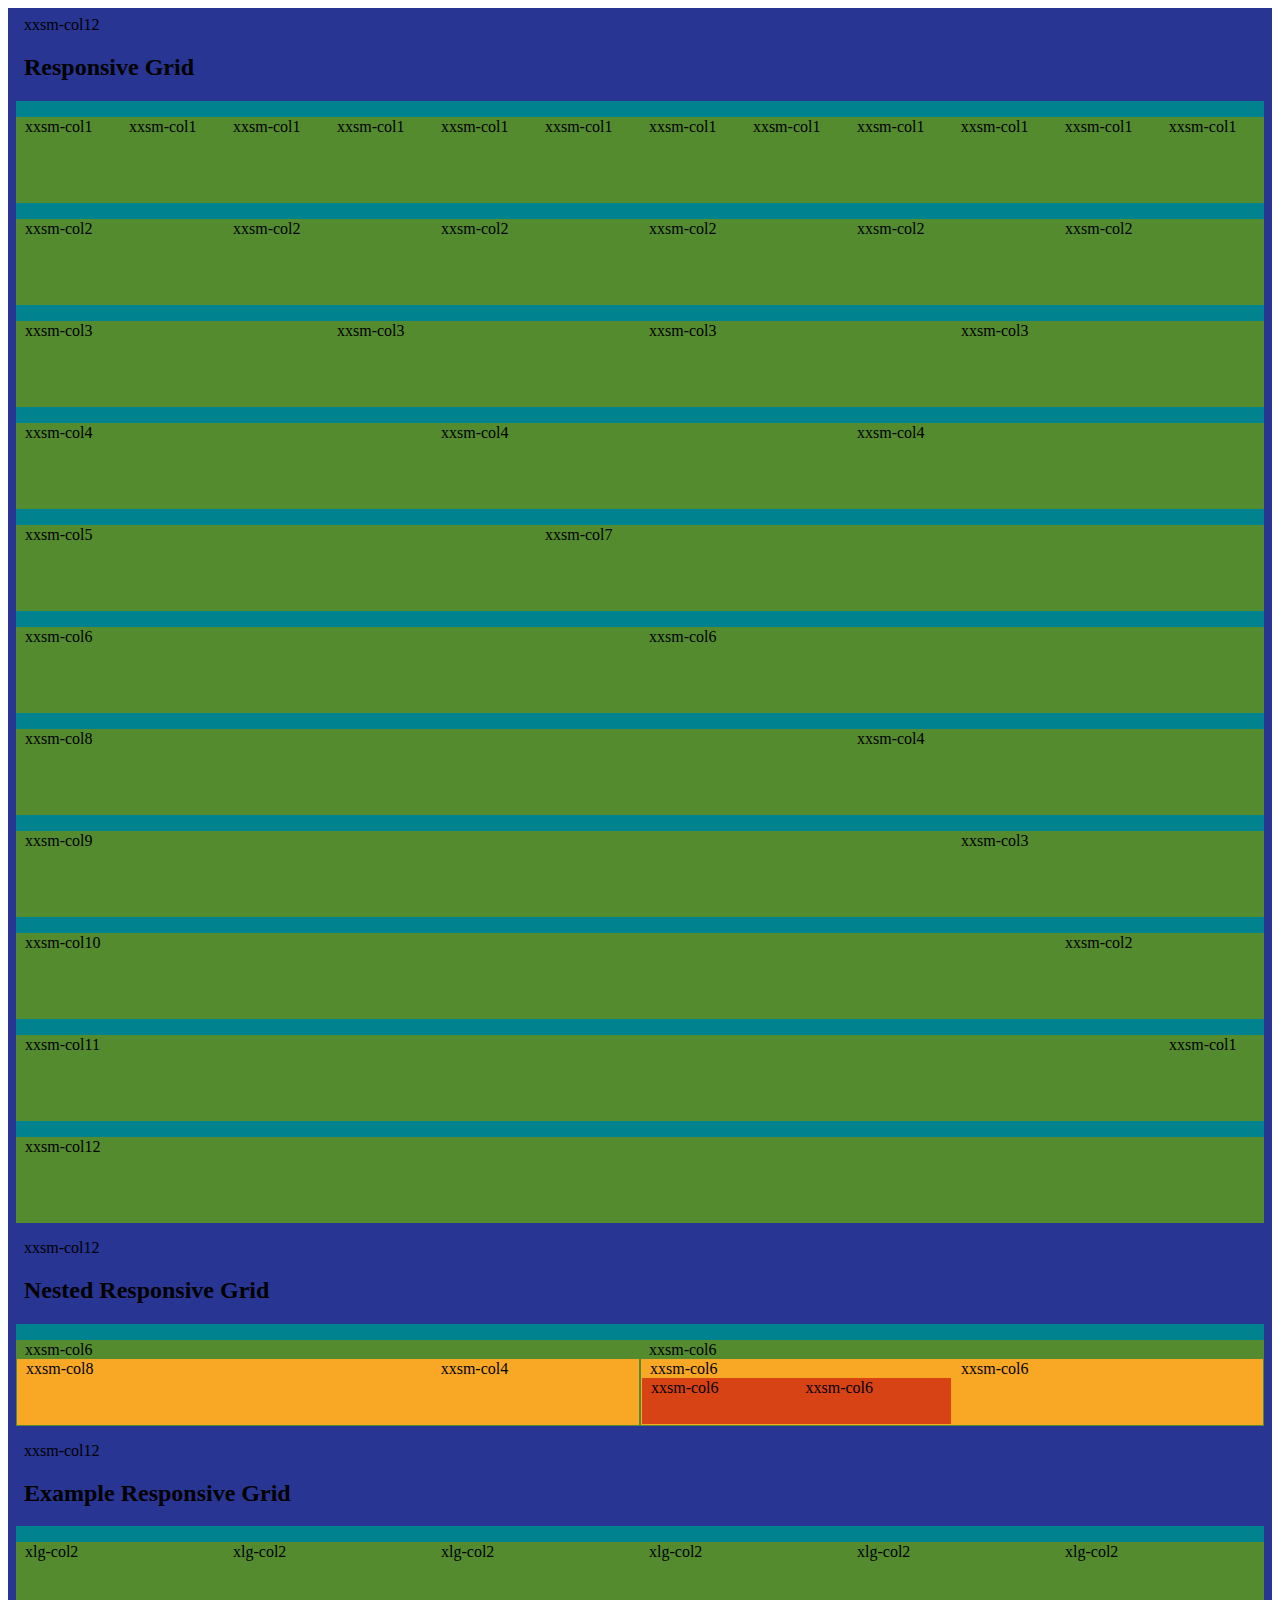
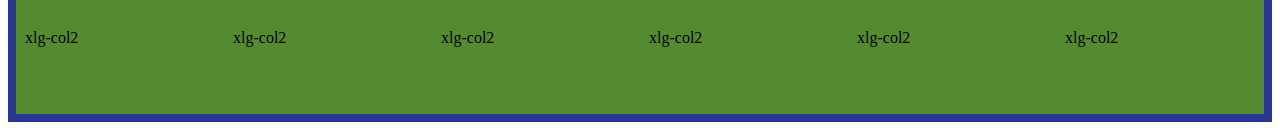
==== commit 557b958c: "Update assemblyline" ====
--- a/index.html
+++ b/index.html
@@ -78,11 +78,44 @@
                 </div>
             </div>
             <div class="sf-grid__row sf-grid__row--dev">
-                <div class="sf-grid__column-xxsm-6">
-                    <div class="sf-grid__column-xxsm-8 sf-grid__column--dev"></div>
-                    <div class="sf-grid__column-xxsm-4 sf-grid__column--dev"></div>
+                <div class="sf-grid__column-xxsm-6 sf-grid__column--dev">
+                    <div class="sf-grid__row sf-grid__row--dev">
+                        <div class="sf-grid__column-xxsm-8 sf-grid__column--dev"></div>
+                        <div class="sf-grid__column-xxsm-4 sf-grid__column--dev"></div>
+                    </div>
                 </div>
-                <div class="sf-grid__column-xxsm-6 sf-grid__column--dev"></div>
+                <div class="sf-grid__column-xxsm-6 sf-grid__column--dev">
+                    <div class="sf-grid__row sf-grid__row--dev">
+                        <div class="sf-grid__column-xxsm-6 sf-grid__column--dev">
+                            <div class="sf-grid__row sf-grid__row--dev">
+                                <div class="sf-grid__column-xxsm-6 sf-grid__column--dev"></div>
+                                <div class="sf-grid__column-xxsm-6 sf-grid__column--dev"></div>
+                            </div>
+                        </div>
+                        <div class="sf-grid__column-xxsm-6 sf-grid__column--dev"></div>
+                    </div>
+                </div>
+            </div>
+        </div>
+        <div class="sf-grid__container sf-grid__container--dev">
+            <div class="sf-grid__row">
+                <div class="sf-grid__column-xxsm-12">
+                    <h2>Example Responsive Grid</h2>
+                </div>
+            </div>
+            <div class="sf-grid__row sf-grid__row--dev">
+                <div class="sf-grid__column-xxsm-12 sf-grid__column-xsm-12 sf-grid__column-sm-6  sf-grid__column-md-4 sf-grid__column-lg-3 sf-grid__column-xlg-2  sf-grid__column--dev"></div>
+                <div class="sf-grid__column-xxsm-12 sf-grid__column-xsm-12 sf-grid__column-sm-6  sf-grid__column-md-4 sf-grid__column-lg-3 sf-grid__column-xlg-2  sf-grid__column--dev"></div>
+                <div class="sf-grid__column-xxsm-12 sf-grid__column-xsm-12 sf-grid__column-sm-6  sf-grid__column-md-4 sf-grid__column-lg-3 sf-grid__column-xlg-2  sf-grid__column--dev"></div>
+                <div class="sf-grid__column-xxsm-12 sf-grid__column-xsm-12 sf-grid__column-sm-6  sf-grid__column-md-4 sf-grid__column-lg-3 sf-grid__column-xlg-2  sf-grid__column--dev"></div>
+                <div class="sf-grid__column-xxsm-12 sf-grid__column-xsm-12 sf-grid__column-sm-6  sf-grid__column-md-4 sf-grid__column-lg-3 sf-grid__column-xlg-2  sf-grid__column--dev"></div>
+                <div class="sf-grid__column-xxsm-12 sf-grid__column-xsm-12 sf-grid__column-sm-6  sf-grid__column-md-4 sf-grid__column-lg-3 sf-grid__column-xlg-2  sf-grid__column--dev"></div>
+                <div class="sf-grid__column-xxsm-12 sf-grid__column-xsm-12 sf-grid__column-sm-6  sf-grid__column-md-4 sf-grid__column-lg-3 sf-grid__column-xlg-2  sf-grid__column--dev"></div>
+                <div class="sf-grid__column-xxsm-12 sf-grid__column-xsm-12 sf-grid__column-sm-6  sf-grid__column-md-4 sf-grid__column-lg-3 sf-grid__column-xlg-2  sf-grid__column--dev"></div>
+                <div class="sf-grid__column-xxsm-12 sf-grid__column-xsm-12 sf-grid__column-sm-6  sf-grid__column-md-4 sf-grid__column-lg-3 sf-grid__column-xlg-2  sf-grid__column--dev"></div>
+                <div class="sf-grid__column-xxsm-12 sf-grid__column-xsm-12 sf-grid__column-sm-6  sf-grid__column-md-4 sf-grid__column-lg-3 sf-grid__column-xlg-2  sf-grid__column--dev"></div>
+                <div class="sf-grid__column-xxsm-12 sf-grid__column-xsm-12 sf-grid__column-sm-6  sf-grid__column-md-4 sf-grid__column-lg-3 sf-grid__column-xlg-2  sf-grid__column--dev"></div>
+                <div class="sf-grid__column-xxsm-12 sf-grid__column-xsm-12 sf-grid__column-sm-6  sf-grid__column-md-4 sf-grid__column-lg-3 sf-grid__column-xlg-2  sf-grid__column--dev"></div>
             </div>
         </div>
     </body>
--- a/css/assemblyline.springflow.css
+++ b/css/assemblyline.springflow.css
@@ -102,12 +102,14 @@
     padding-top: 0; }
 
 .sf-grid__column--dev {
-  background: #f9a825;
+  background: #558b2f;
   height: 86px;
-  border: 1px solid rgba(0, 0, 0, 0.5); }
+  border: 1px solid rgba(33, 33, 33, 0); }
   .sf-grid__column--dev .sf-grid__column--dev {
     background: #f9a825;
     height: 66px; }
+  .sf-grid__column--dev .sf-grid__column--dev .sf-grid__column--dev {
+    background: #d84315; }
 
 .sf-grid__column-1, .sf-grid__column-2, .sf-grid__column-3, .sf-grid__column-4, .sf-grid__column-5, .sf-grid__column-6, .sf-grid__column-7, .sf-grid__column-8, .sf-grid__column-9, .sf-grid__column-10, .sf-grid__column-11, .sf-grid__column-12, .sf-grid__column-xxsm-1, .sf-grid__column-xxsm-2, .sf-grid__column-xxsm-3, .sf-grid__column-xxsm-4, .sf-grid__column-xxsm-5, .sf-grid__column-xxsm-6, .sf-grid__column-xxsm-7, .sf-grid__column-xxsm-8, .sf-grid__column-xxsm-9, .sf-grid__column-xxsm-10, .sf-grid__column-xxsm-11, .sf-grid__column-xxsm-12, .sf-grid__column-xsm-1, .sf-grid__column-xsm-2, .sf-grid__column-xsm-3, .sf-grid__column-xsm-4, .sf-grid__column-xsm-5, .sf-grid__column-xsm-6, .sf-grid__column-xsm-7, .sf-grid__column-xsm-8, .sf-grid__column-xsm-9, .sf-grid__column-xsm-10, .sf-grid__column-xsm-11, .sf-grid__column-xsm-12, .sf-grid__column-sm-1, .sf-grid__column-sm-2, .sf-grid__column-sm-3, .sf-grid__column-sm-4, .sf-grid__column-sm-5, .sf-grid__column-sm-6, .sf-grid__column-sm-7, .sf-grid__column-sm-8, .sf-grid__column-sm-9, .sf-grid__column-sm-10, .sf-grid__column-sm-11, .sf-grid__column-sm-12, .sf-grid__column-md-1, .sf-grid__column-md-2, .sf-grid__column-md-3, .sf-grid__column-md-4, .sf-grid__column-md-5, .sf-grid__column-md-6, .sf-grid__column-md-7, .sf-grid__column-md-8, .sf-grid__column-md-9, .sf-grid__column-md-10, .sf-grid__column-md-11, .sf-grid__column-md-12, .sf-grid__column-lg-1, .sf-grid__column-lg-2, .sf-grid__column-lg-3, .sf-grid__column-lg-4, .sf-grid__column-lg-5, .sf-grid__column-lg-6, .sf-grid__column-lg-7, .sf-grid__column-lg-8, .sf-grid__column-lg-9, .sf-grid__column-lg-10, .sf-grid__column-lg-11, .sf-grid__column-lg-12, .sf-grid__column-xlg-1, .sf-grid__column-xlg-2, .sf-grid__column-xlg-3, .sf-grid__column-xlg-4, .sf-grid__column-xlg-5, .sf-grid__column-xlg-6, .sf-grid__column-xlg-7, .sf-grid__column-xlg-8, .sf-grid__column-xlg-9, .sf-grid__column-xlg-10, .sf-grid__column-xlg-11, .sf-grid__column-xlg-12, .sf-grid__column-xxlg-1, .sf-grid__column-xxlg-2, .sf-grid__column-xxlg-3, .sf-grid__column-xxlg-4, .sf-grid__column-xxlg-5, .sf-grid__column-xxlg-6, .sf-grid__column-xxlg-7, .sf-grid__column-xxlg-8, .sf-grid__column-xxlg-9, .sf-grid__column-xxlg-10, .sf-grid__column-xxlg-11, .sf-grid__column-xxlg-12 {
   position: relative;
@@ -121,61 +123,73 @@
 .sf-grid__column-1 {
   width: 8.33333%; }
   .sf-grid__column-1:before {
+    display: block;
     content: "0-col1" !important; }
 
 .sf-grid__column-2 {
   width: 16.66667%; }
   .sf-grid__column-2:before {
+    display: block;
     content: "0-col2" !important; }
 
 .sf-grid__column-3 {
   width: 25%; }
   .sf-grid__column-3:before {
+    display: block;
     content: "0-col3" !important; }
 
 .sf-grid__column-4 {
   width: 33.33333%; }
   .sf-grid__column-4:before {
+    display: block;
     content: "0-col4" !important; }
 
 .sf-grid__column-5 {
   width: 41.66667%; }
   .sf-grid__column-5:before {
+    display: block;
     content: "0-col5" !important; }
 
 .sf-grid__column-6 {
   width: 50%; }
   .sf-grid__column-6:before {
+    display: block;
     content: "0-col6" !important; }
 
 .sf-grid__column-7 {
   width: 58.33333%; }
   .sf-grid__column-7:before {
+    display: block;
     content: "0-col7" !important; }
 
 .sf-grid__column-8 {
   width: 66.66667%; }
   .sf-grid__column-8:before {
+    display: block;
     content: "0-col8" !important; }
 
 .sf-grid__column-9 {
   width: 75%; }
   .sf-grid__column-9:before {
+    display: block;
     content: "0-col9" !important; }
 
 .sf-grid__column-10 {
   width: 83.33333%; }
   .sf-grid__column-10:before {
+    display: block;
     content: "0-col10" !important; }
 
 .sf-grid__column-11 {
   width: 91.66667%; }
   .sf-grid__column-11:before {
+    display: block;
     content: "0-col11" !important; }
 
 .sf-grid__column-12 {
   width: 100%; }
   .sf-grid__column-12:before {
+    display: block;
     content: "0-col12" !important; }
 
 .sf-grid__offset-1 {
@@ -287,61 +301,73 @@
   .sf-grid__column-xxsm-1 {
     width: 8.33333%; }
     .sf-grid__column-xxsm-1:before {
+      display: block;
       content: "xxsm-col1" !important; }
 
   .sf-grid__column-xxsm-2 {
     width: 16.66667%; }
     .sf-grid__column-xxsm-2:before {
+      display: block;
       content: "xxsm-col2" !important; }
 
   .sf-grid__column-xxsm-3 {
     width: 25%; }
     .sf-grid__column-xxsm-3:before {
+      display: block;
       content: "xxsm-col3" !important; }
 
   .sf-grid__column-xxsm-4 {
     width: 33.33333%; }
     .sf-grid__column-xxsm-4:before {
+      display: block;
       content: "xxsm-col4" !important; }
 
   .sf-grid__column-xxsm-5 {
     width: 41.66667%; }
     .sf-grid__column-xxsm-5:before {
+      display: block;
       content: "xxsm-col5" !important; }
 
   .sf-grid__column-xxsm-6 {
     width: 50%; }
     .sf-grid__column-xxsm-6:before {
+      display: block;
       content: "xxsm-col6" !important; }
 
   .sf-grid__column-xxsm-7 {
     width: 58.33333%; }
     .sf-grid__column-xxsm-7:before {
+      display: block;
       content: "xxsm-col7" !important; }
 
   .sf-grid__column-xxsm-8 {
     width: 66.66667%; }
     .sf-grid__column-xxsm-8:before {
+      display: block;
       content: "xxsm-col8" !important; }
 
   .sf-grid__column-xxsm-9 {
     width: 75%; }
     .sf-grid__column-xxsm-9:before {
+      display: block;
       content: "xxsm-col9" !important; }
 
   .sf-grid__column-xxsm-10 {
     width: 83.33333%; }
     .sf-grid__column-xxsm-10:before {
+      display: block;
       content: "xxsm-col10" !important; }
 
   .sf-grid__column-xxsm-11 {
     width: 91.66667%; }
     .sf-grid__column-xxsm-11:before {
+      display: block;
       content: "xxsm-col11" !important; }
 
   .sf-grid__column-xxsm-12 {
     width: 100%; }
     .sf-grid__column-xxsm-12:before {
+      display: block;
       content: "xxsm-col12" !important; }
 
   .sf-grid__offset-xxsm-1 {
@@ -452,61 +478,73 @@
   .sf-grid__column-xsm-1 {
     width: 8.33333%; }
     .sf-grid__column-xsm-1:before {
+      display: block;
       content: "xsm-col1" !important; }
 
   .sf-grid__column-xsm-2 {
     width: 16.66667%; }
     .sf-grid__column-xsm-2:before {
+      display: block;
       content: "xsm-col2" !important; }
 
   .sf-grid__column-xsm-3 {
     width: 25%; }
     .sf-grid__column-xsm-3:before {
+      display: block;
       content: "xsm-col3" !important; }
 
   .sf-grid__column-xsm-4 {
     width: 33.33333%; }
     .sf-grid__column-xsm-4:before {
+      display: block;
       content: "xsm-col4" !important; }
 
   .sf-grid__column-xsm-5 {
     width: 41.66667%; }
     .sf-grid__column-xsm-5:before {
+      display: block;
       content: "xsm-col5" !important; }
 
   .sf-grid__column-xsm-6 {
     width: 50%; }
     .sf-grid__column-xsm-6:before {
+      display: block;
       content: "xsm-col6" !important; }
 
   .sf-grid__column-xsm-7 {
     width: 58.33333%; }
     .sf-grid__column-xsm-7:before {
+      display: block;
       content: "xsm-col7" !important; }
 
   .sf-grid__column-xsm-8 {
     width: 66.66667%; }
     .sf-grid__column-xsm-8:before {
+      display: block;
       content: "xsm-col8" !important; }
 
   .sf-grid__column-xsm-9 {
     width: 75%; }
     .sf-grid__column-xsm-9:before {
+      display: block;
       content: "xsm-col9" !important; }
 
   .sf-grid__column-xsm-10 {
     width: 83.33333%; }
     .sf-grid__column-xsm-10:before {
+      display: block;
       content: "xsm-col10" !important; }
 
   .sf-grid__column-xsm-11 {
     width: 91.66667%; }
     .sf-grid__column-xsm-11:before {
+      display: block;
       content: "xsm-col11" !important; }
 
   .sf-grid__column-xsm-12 {
     width: 100%; }
     .sf-grid__column-xsm-12:before {
+      display: block;
       content: "xsm-col12" !important; }
 
   .sf-grid__offset-xsm-1 {
@@ -617,61 +655,73 @@
   .sf-grid__column-sm-1 {
     width: 8.33333%; }
     .sf-grid__column-sm-1:before {
+      display: block;
       content: "sm-col1" !important; }
 
   .sf-grid__column-sm-2 {
     width: 16.66667%; }
     .sf-grid__column-sm-2:before {
+      display: block;
       content: "sm-col2" !important; }
 
   .sf-grid__column-sm-3 {
     width: 25%; }
     .sf-grid__column-sm-3:before {
+      display: block;
       content: "sm-col3" !important; }
 
   .sf-grid__column-sm-4 {
     width: 33.33333%; }
     .sf-grid__column-sm-4:before {
+      display: block;
       content: "sm-col4" !important; }
 
   .sf-grid__column-sm-5 {
     width: 41.66667%; }
     .sf-grid__column-sm-5:before {
+      display: block;
       content: "sm-col5" !important; }
 
   .sf-grid__column-sm-6 {
     width: 50%; }
     .sf-grid__column-sm-6:before {
+      display: block;
       content: "sm-col6" !important; }
 
   .sf-grid__column-sm-7 {
     width: 58.33333%; }
     .sf-grid__column-sm-7:before {
+      display: block;
       content: "sm-col7" !important; }
 
   .sf-grid__column-sm-8 {
     width: 66.66667%; }
     .sf-grid__column-sm-8:before {
+      display: block;
       content: "sm-col8" !important; }
 
   .sf-grid__column-sm-9 {
     width: 75%; }
     .sf-grid__column-sm-9:before {
+      display: block;
       content: "sm-col9" !important; }
 
   .sf-grid__column-sm-10 {
     width: 83.33333%; }
     .sf-grid__column-sm-10:before {
+      display: block;
       content: "sm-col10" !important; }
 
   .sf-grid__column-sm-11 {
     width: 91.66667%; }
     .sf-grid__column-sm-11:before {
+      display: block;
       content: "sm-col11" !important; }
 
   .sf-grid__column-sm-12 {
     width: 100%; }
     .sf-grid__column-sm-12:before {
+      display: block;
       content: "sm-col12" !important; }
 
   .sf-grid__offset-sm-1 {
@@ -782,61 +832,73 @@
   .sf-grid__column-md-1 {
     width: 8.33333%; }
     .sf-grid__column-md-1:before {
+      display: block;
       content: "md-col1" !important; }
 
   .sf-grid__column-md-2 {
     width: 16.66667%; }
     .sf-grid__column-md-2:before {
+      display: block;
       content: "md-col2" !important; }
 
   .sf-grid__column-md-3 {
     width: 25%; }
     .sf-grid__column-md-3:before {
+      display: block;
       content: "md-col3" !important; }
 
   .sf-grid__column-md-4 {
     width: 33.33333%; }
     .sf-grid__column-md-4:before {
+      display: block;
       content: "md-col4" !important; }
 
   .sf-grid__column-md-5 {
     width: 41.66667%; }
     .sf-grid__column-md-5:before {
+      display: block;
       content: "md-col5" !important; }
 
   .sf-grid__column-md-6 {
     width: 50%; }
     .sf-grid__column-md-6:before {
+      display: block;
       content: "md-col6" !important; }
 
   .sf-grid__column-md-7 {
     width: 58.33333%; }
     .sf-grid__column-md-7:before {
+      display: block;
       content: "md-col7" !important; }
 
   .sf-grid__column-md-8 {
     width: 66.66667%; }
     .sf-grid__column-md-8:before {
+      display: block;
       content: "md-col8" !important; }
 
   .sf-grid__column-md-9 {
     width: 75%; }
     .sf-grid__column-md-9:before {
+      display: block;
       content: "md-col9" !important; }
 
   .sf-grid__column-md-10 {
     width: 83.33333%; }
     .sf-grid__column-md-10:before {
+      display: block;
       content: "md-col10" !important; }
 
   .sf-grid__column-md-11 {
     width: 91.66667%; }
     .sf-grid__column-md-11:before {
+      display: block;
       content: "md-col11" !important; }
 
   .sf-grid__column-md-12 {
     width: 100%; }
     .sf-grid__column-md-12:before {
+      display: block;
       content: "md-col12" !important; }
 
   .sf-grid__offset-md-1 {
@@ -947,61 +1009,73 @@
   .sf-grid__column-lg-1 {
     width: 8.33333%; }
     .sf-grid__column-lg-1:before {
+      display: block;
       content: "lg-col1" !important; }
 
   .sf-grid__column-lg-2 {
     width: 16.66667%; }
     .sf-grid__column-lg-2:before {
+      display: block;
       content: "lg-col2" !important; }
 
   .sf-grid__column-lg-3 {
     width: 25%; }
     .sf-grid__column-lg-3:before {
+      display: block;
       content: "lg-col3" !important; }
 
   .sf-grid__column-lg-4 {
     width: 33.33333%; }
     .sf-grid__column-lg-4:before {
+      display: block;
       content: "lg-col4" !important; }
 
   .sf-grid__column-lg-5 {
     width: 41.66667%; }
     .sf-grid__column-lg-5:before {
+      display: block;
       content: "lg-col5" !important; }
 
   .sf-grid__column-lg-6 {
     width: 50%; }
     .sf-grid__column-lg-6:before {
+      display: block;
       content: "lg-col6" !important; }
 
   .sf-grid__column-lg-7 {
     width: 58.33333%; }
     .sf-grid__column-lg-7:before {
+      display: block;
       content: "lg-col7" !important; }
 
   .sf-grid__column-lg-8 {
     width: 66.66667%; }
     .sf-grid__column-lg-8:before {
+      display: block;
       content: "lg-col8" !important; }
 
   .sf-grid__column-lg-9 {
     width: 75%; }
     .sf-grid__column-lg-9:before {
+      display: block;
       content: "lg-col9" !important; }
 
   .sf-grid__column-lg-10 {
     width: 83.33333%; }
     .sf-grid__column-lg-10:before {
+      display: block;
       content: "lg-col10" !important; }
 
   .sf-grid__column-lg-11 {
     width: 91.66667%; }
     .sf-grid__column-lg-11:before {
+      display: block;
       content: "lg-col11" !important; }
 
   .sf-grid__column-lg-12 {
     width: 100%; }
     .sf-grid__column-lg-12:before {
+      display: block;
       content: "lg-col12" !important; }
 
   .sf-grid__offset-lg-1 {
@@ -1112,61 +1186,73 @@
   .sf-grid__column-xlg-1 {
     width: 8.33333%; }
     .sf-grid__column-xlg-1:before {
+      display: block;
       content: "xlg-col1" !important; }
 
   .sf-grid__column-xlg-2 {
     width: 16.66667%; }
     .sf-grid__column-xlg-2:before {
+      display: block;
       content: "xlg-col2" !important; }
 
   .sf-grid__column-xlg-3 {
     width: 25%; }
     .sf-grid__column-xlg-3:before {
+      display: block;
       content: "xlg-col3" !important; }
 
   .sf-grid__column-xlg-4 {
     width: 33.33333%; }
     .sf-grid__column-xlg-4:before {
+      display: block;
       content: "xlg-col4" !important; }
 
   .sf-grid__column-xlg-5 {
     width: 41.66667%; }
     .sf-grid__column-xlg-5:before {
+      display: block;
       content: "xlg-col5" !important; }
 
   .sf-grid__column-xlg-6 {
     width: 50%; }
     .sf-grid__column-xlg-6:before {
+      display: block;
       content: "xlg-col6" !important; }
 
   .sf-grid__column-xlg-7 {
     width: 58.33333%; }
     .sf-grid__column-xlg-7:before {
+      display: block;
       content: "xlg-col7" !important; }
 
   .sf-grid__column-xlg-8 {
     width: 66.66667%; }
     .sf-grid__column-xlg-8:before {
+      display: block;
       content: "xlg-col8" !important; }
 
   .sf-grid__column-xlg-9 {
     width: 75%; }
     .sf-grid__column-xlg-9:before {
+      display: block;
       content: "xlg-col9" !important; }
 
   .sf-grid__column-xlg-10 {
     width: 83.33333%; }
     .sf-grid__column-xlg-10:before {
+      display: block;
       content: "xlg-col10" !important; }
 
   .sf-grid__column-xlg-11 {
     width: 91.66667%; }
     .sf-grid__column-xlg-11:before {
+      display: block;
       content: "xlg-col11" !important; }
 
   .sf-grid__column-xlg-12 {
     width: 100%; }
     .sf-grid__column-xlg-12:before {
+      display: block;
       content: "xlg-col12" !important; }
 
   .sf-grid__offset-xlg-1 {
@@ -1277,61 +1363,73 @@
   .sf-grid__column-xxlg-1 {
     width: 8.33333%; }
     .sf-grid__column-xxlg-1:before {
+      display: block;
       content: "xxlg-col1" !important; }
 
   .sf-grid__column-xxlg-2 {
     width: 16.66667%; }
     .sf-grid__column-xxlg-2:before {
+      display: block;
       content: "xxlg-col2" !important; }
 
   .sf-grid__column-xxlg-3 {
     width: 25%; }
     .sf-grid__column-xxlg-3:before {
+      display: block;
       content: "xxlg-col3" !important; }
 
   .sf-grid__column-xxlg-4 {
     width: 33.33333%; }
     .sf-grid__column-xxlg-4:before {
+      display: block;
       content: "xxlg-col4" !important; }
 
   .sf-grid__column-xxlg-5 {
     width: 41.66667%; }
     .sf-grid__column-xxlg-5:before {
+      display: block;
       content: "xxlg-col5" !important; }
 
   .sf-grid__column-xxlg-6 {
     width: 50%; }
     .sf-grid__column-xxlg-6:before {
+      display: block;
       content: "xxlg-col6" !important; }
 
   .sf-grid__column-xxlg-7 {
     width: 58.33333%; }
     .sf-grid__column-xxlg-7:before {
+      display: block;
       content: "xxlg-col7" !important; }
 
   .sf-grid__column-xxlg-8 {
     width: 66.66667%; }
     .sf-grid__column-xxlg-8:before {
+      display: block;
       content: "xxlg-col8" !important; }
 
   .sf-grid__column-xxlg-9 {
     width: 75%; }
     .sf-grid__column-xxlg-9:before {
+      display: block;
       content: "xxlg-col9" !important; }
 
   .sf-grid__column-xxlg-10 {
     width: 83.33333%; }
     .sf-grid__column-xxlg-10:before {
+      display: block;
       content: "xxlg-col10" !important; }
 
   .sf-grid__column-xxlg-11 {
     width: 91.66667%; }
     .sf-grid__column-xxlg-11:before {
+      display: block;
       content: "xxlg-col11" !important; }
 
   .sf-grid__column-xxlg-12 {
     width: 100%; }
     .sf-grid__column-xxlg-12:before {
+      display: block;
       content: "xxlg-col12" !important; }
 
   .sf-grid__offset-xxlg-1 {
